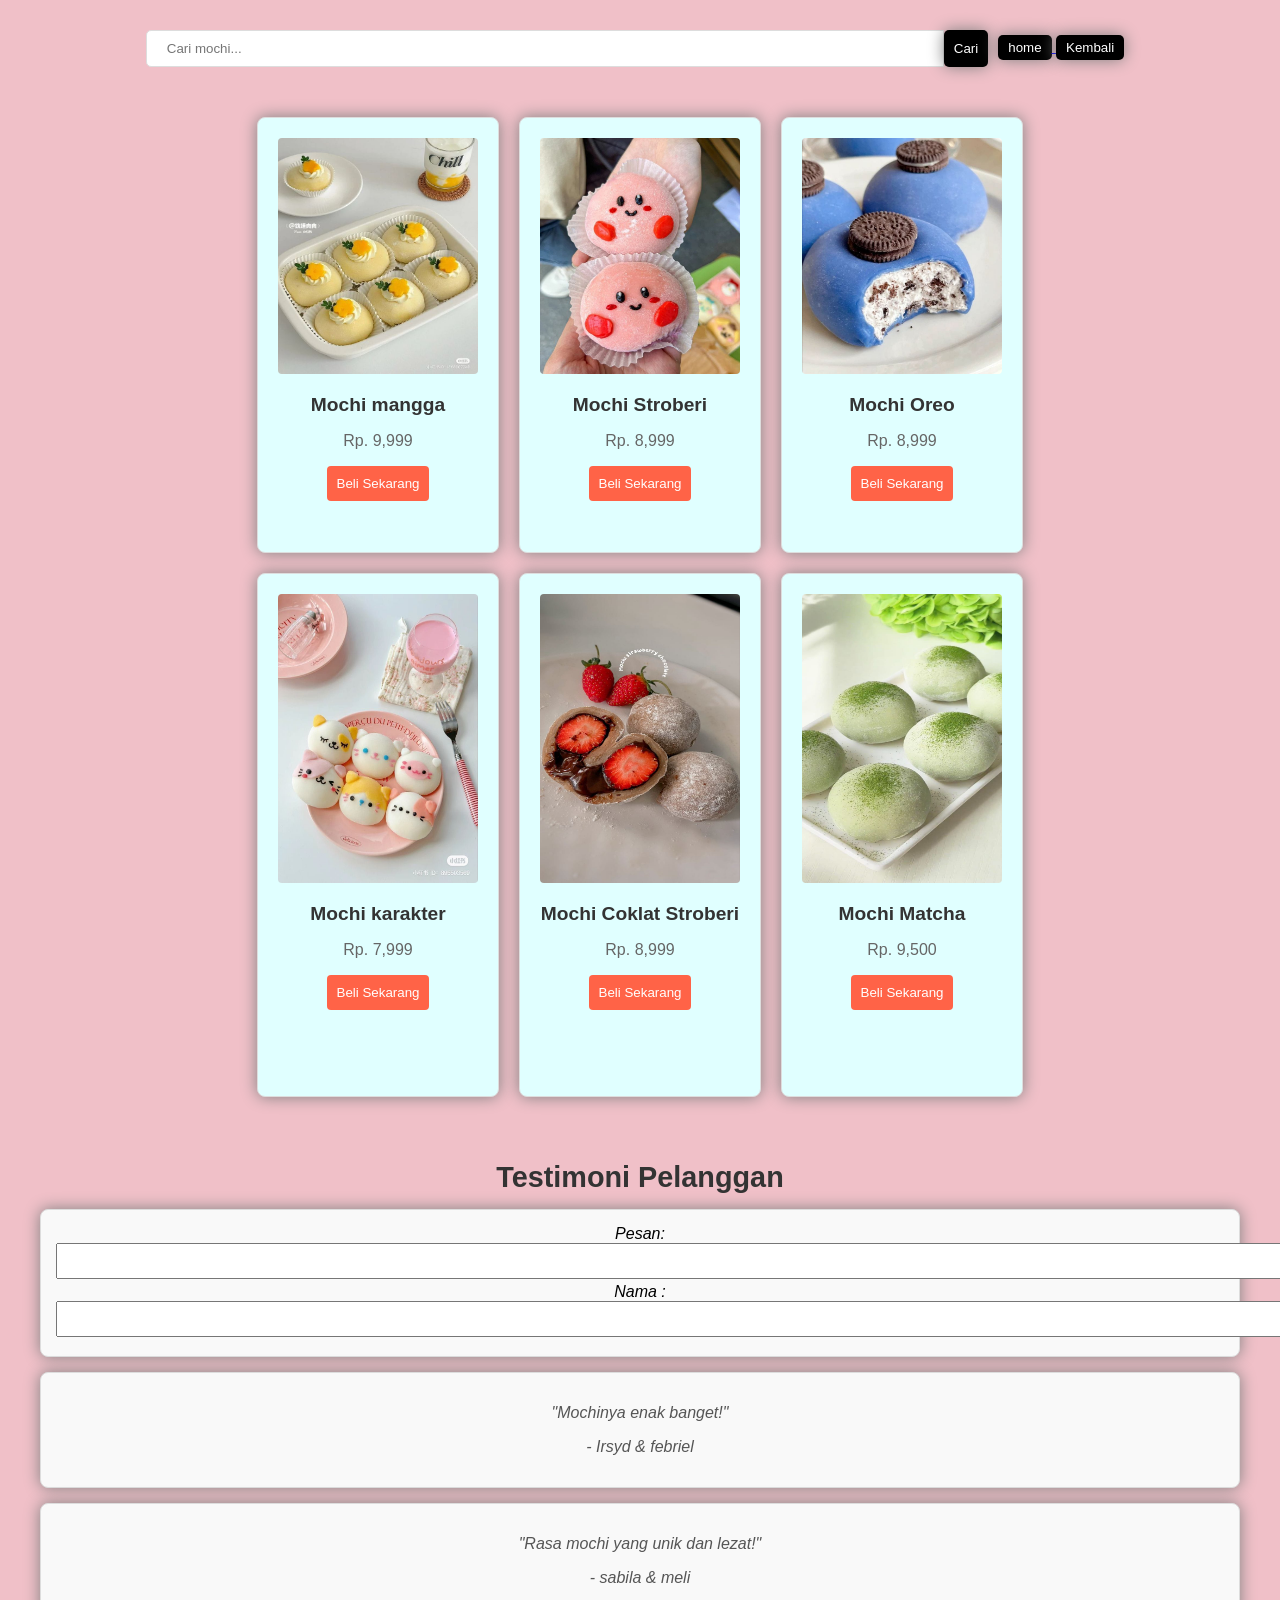
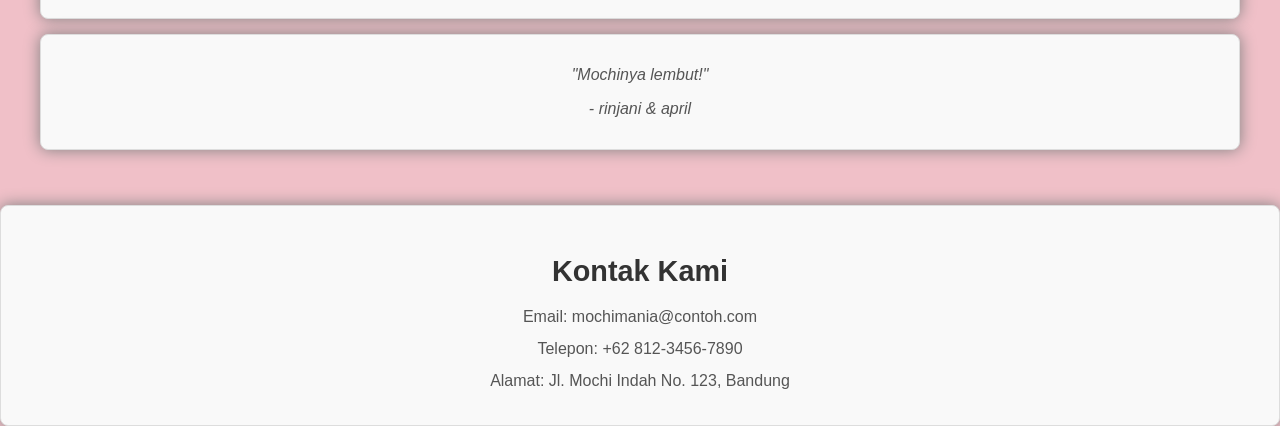
==== cihuy.html @ eee8ad58 "menambahkan project kelas 11" ====
<!DOCTYPE html>
<html lang="id">

<head>
    <meta charset="UTF-8">
    <meta name="viewport" content="width=device-width, initial-scale=1.0">
    <title>MochiMania - Toko Mochi Online</title>
    <style>
        body {
            font-family: Arial, sans-serif;
            margin: 0;
            padding: 0;
            background-color: rgb(240, 192, 200);
        }

        .product-list {
            display: flex;
            gap: 20px;
            justify-content: center;
            margin: 20px;
        }

        .product {
            border: 1px solid #ddd;
            padding: 20px;
            text-align: center;
            width: 200px;
            border-radius: 8px;
            background-color: #E0FFFF;
            box-shadow: 0 0 1rem gray;
            transition: transform 0.3s ease, box-shadow 0.3s ease;
        }

        .product:hover {
            transform: translateY(-10px);
            box-shadow: 0 0 1rem gray;
        }

        .product img {
            width: 100%;
            height: 60%;
            border-radius: 4px;
        }

        .product h2 {
            font-size: 1.2em;
            color: #333;
        }

        .product p {
            font-size: 1em;
            color: #666;
        }

        .product button {
            background-color: #ff6347;
            color: #fff;
            border: none;
            padding: 10px;
            cursor: pointer;
            border-radius: 4px;
        }


        .product button:hover {
            padding: 10px;
            background-color: rgb(255, 102, 1);
            border: none;
            border-radius: 4px;
            color: #ffffff;
            font-size: 16px;
            cursor: pointer;
        }

        .search-bar {
            display: flex;
            justify-content: center;
            margin-top: 20px;
            padding: 10px;

        }

        .search-bar input {
            width: 60%;
            padding: 12px;
            border: 1px solid #ddd;
            border-radius: 5px 0 0 5px;
            padding: 10px 20px;
        }

        .home {
            border: none;
            padding: 5px 10px;
            border-radius: 5px;
        }

        .search-bar button {
            background-color: #000000;
            color: #fff;
            border: none;
            padding: 5px 10px;
            border-radius: 5px;
            transition: background-color 0.3s ease;
            box-shadow: 0 0 1rem gray;
        }

        .search-bar button:hover {
            background-color: #0056b3;
        }

        .testimonials {
            margin: 20px;
            padding: 20px;
            text-align: center;
        }

        .testimonials h2 {
            font-size: 1.8em;
            color: #333;
            margin-bottom: 15px;
        }

        .testimonial {
            margin-bottom: 15px;
            padding: 15px;
            background-color: #f9f9f9;
            border-radius: 8px;
            border: 1px solid #ddd;
            box-shadow: 0 0 1rem gray;
            font-style: italic;
        }

        .testimonial p {
            color: #555;
        }

        .contact {
            margin: 0px;
            margin-bottom: 0px;
            padding: 20px;
            background-color: #f9f9f9;
            border: 1px solid #ddd;
            border-radius: 8px;
            text-align: center;
            box-shadow: 0 0 1rem gray;
        }

        .contact h2 {
            font-size: 1.8em;
            color: #333;
            margin-bottom: 5px;
            line-height: 1.5;
        }

        .contact p {
            color: #555;
            line-height: 1.0;
        }
    </style>
</head>

<body>
    <section class="search-bar">
        <input type="text" id="searchInput" placeholder="Cari mochi...">
        <button onclick="searchProduct()">Cari</button>
        <section class="home">
            <a href="bebas.html">
                <button>home</button>
            </a>
            <button onclick="goBack()">Kembali</button>
        </section>
    </section>
    <section class="product-list" id="productList">
    </section>
    <section class="product-list">
        <div class="product">
            <img src="mochi gtw.jpg" alt="Mochi Kacang">
            <h2>Mochi mangga</h2>
            <p>Rp. 9,999</p>
            <a href="https://wa.me/62895331376961"><button>Beli Sekarang</button></a>
        </div>
        <div class="product">
            <img src="mochi stawberry.jpg" alt="Mochi Stroberi">
            <h2>Mochi Stroberi</h2>
            <p>Rp. 8,999</p>
            <a href="https://wa.me/6288223035819"><button>Beli Sekarang</button></a>
        </div>
        <div class="product">
            <img src="mochi oreo.jpg" alt="Mochi Kacang">
            <h2>Mochi Oreo</h2>
            <p>Rp. 8,999</p>
            <a href="https://wa.me/89636922157"><button>Beli Sekarang</button></a>
        </div>
    </section>
    <section class="product-list">
        <div class="product">
            <img src="moci kucing.jpg" alt="Mochi Kacang">
            <h2>Mochi karakter</h2>
            <p>Rp. 7,999</p>
            <a href="wa.me/6283861117667"><button>Beli Sekarang</button></a>
        </div>
        <div class="product">
            <img src="mochi cs.jpg" alt="Mochi Stroberi">
            <h2>Mochi Coklat Stroberi</h2>
            <p>Rp. 8,999</p>
            <a href="wa.me/6289656514991"><button>Beli Sekarang</button></a>
        </div>
        <div class="product">
            <img src="mochi matcha.jpg" alt="Mochi Kacang">
            <h2>Mochi Matcha</h2>
            <p>Rp. 9,500</p>
            <a href="https://wa.me/628993949856"><button>Beli Sekarang</button></a>
        </div>
    </section>
    <section class="testimonials">
        <h2>Testimoni Pelanggan</h2>
        <div class="testimonial">
            <label for="message">Pesan:</label>
            <textarea id="message" name="message" rows="2" cols="160" required></textarea>
            <label for="message">Nama :</label>
            <textarea id="message" name="message" rows="2" cols="160" required></textarea>

        </div>

        <div class="testimonial">
            <p>"Mochinya enak banget!"</p>
            <p>- Irsyd & febriel</p>
        </div>
        <div class="testimonial">
            <p>"Rasa mochi yang unik dan lezat!"</p>
            <p>- sabila & meli </p>
        </div>
        <div class="testimonial">
            <p>"Mochinya lembut!"</p>
            <p>- rinjani & april</p>
        </div>
    </section>
    <section class="contact">
        <h2>Kontak Kami</h2>
        <p>Email: mochimania@contoh.com</p>
        <p>Telepon: +62 812-3456-7890</p>
        <p>Alamat: Jl. Mochi Indah No. 123, Bandung</p>
    </section>
    </section>
    <script>
        function searchProduct() {
            const searchQuery = document.getElementById("searchInput").value.toLowerCase();
            const products = document.querySelectorAll(".product");

            products.forEach(product => {
                const productName = product.querySelector("h2").innerText.toLowerCase();
                const productDescription = product.querySelector("p").innerText.toLowerCase();

                if (productName.includes(searchQuery) || productDescription.includes(searchQuery)) {
                    product.style.display = "block";
                } else {
                    product.style.display = "none";
                }
            });
        }
        function goBack() {
            window.history.back();
        }

    </script>
</body>

</html>
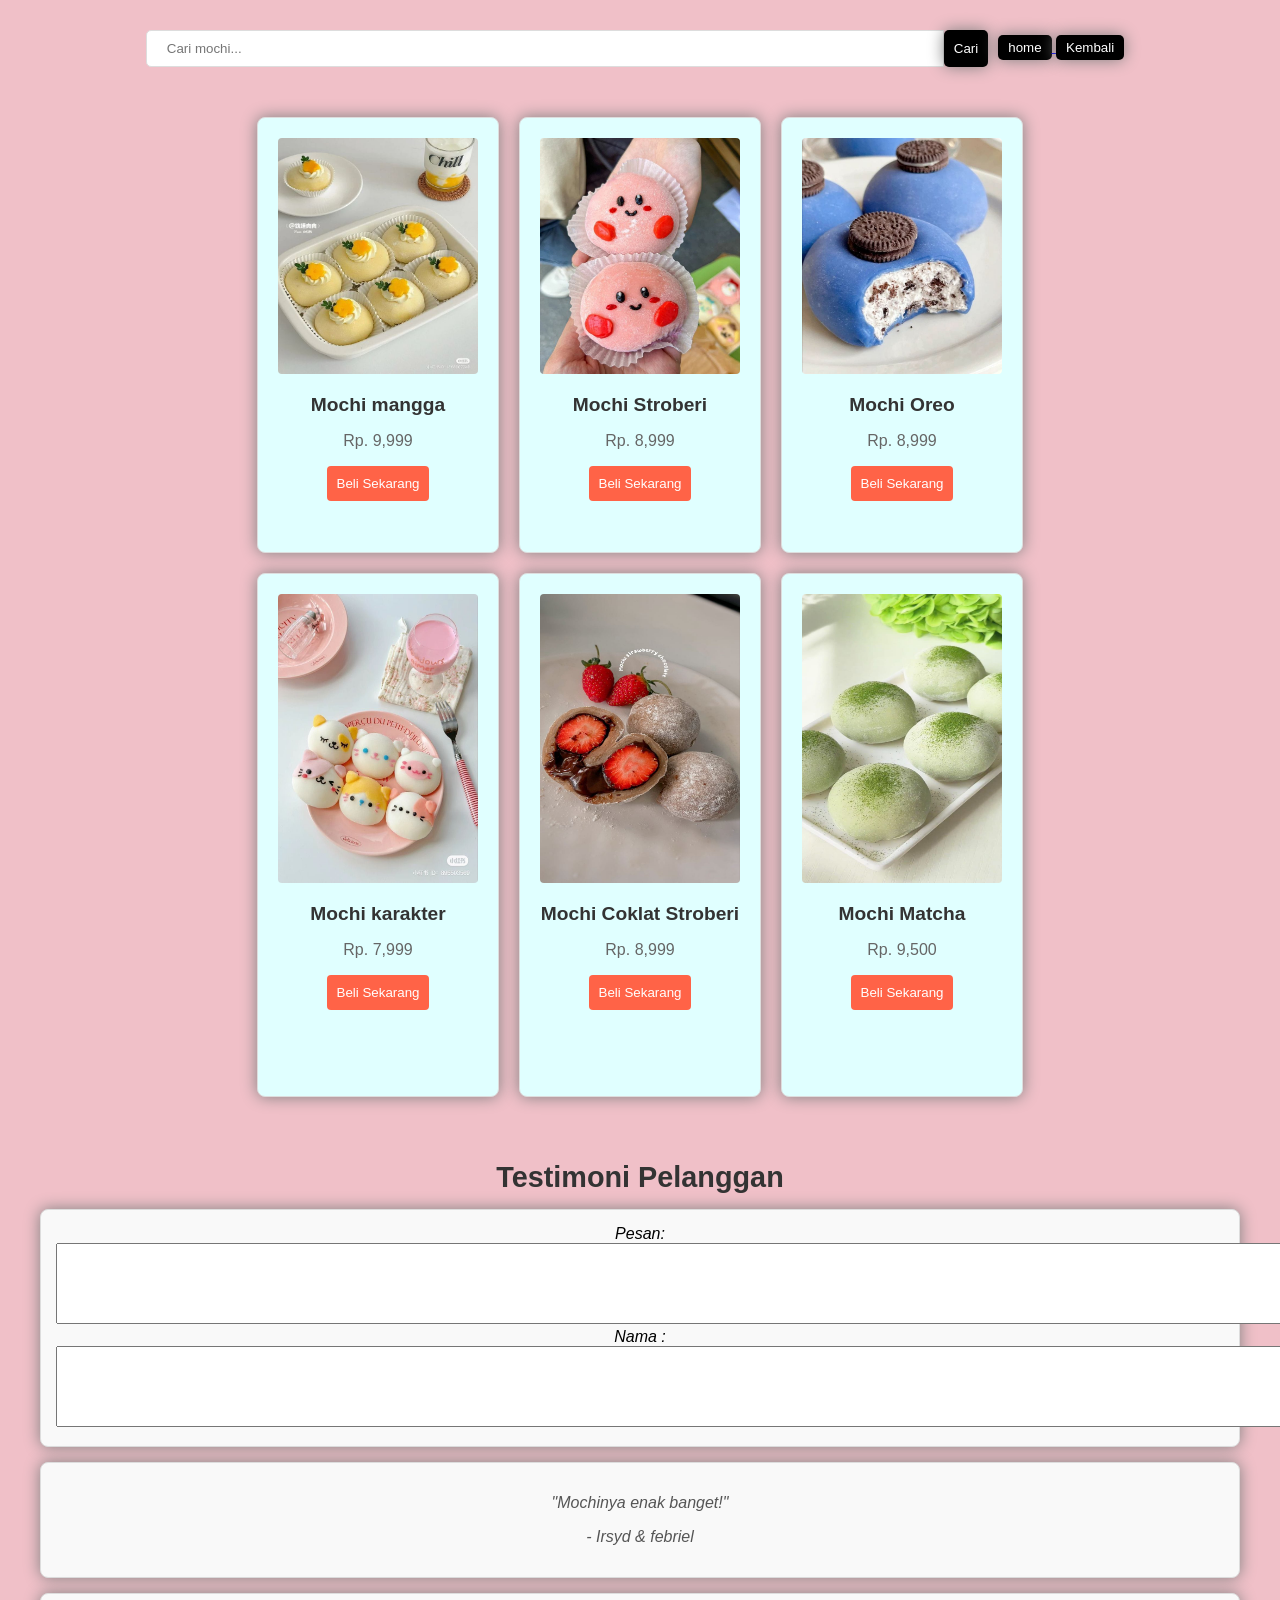
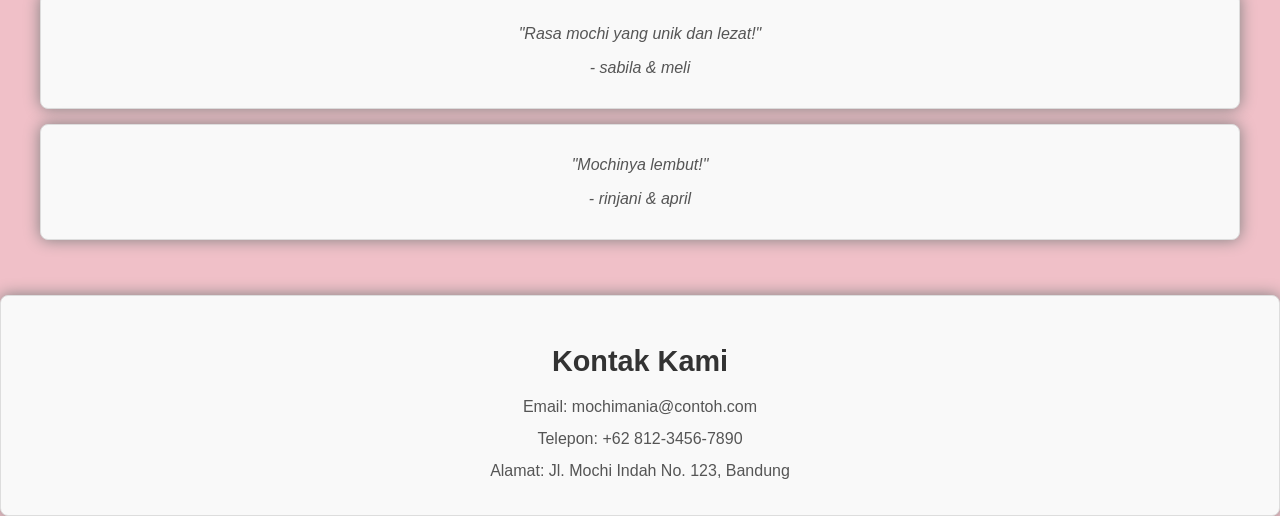
==== commit f3d26610: "menambahkan web kenangan kelas 11" ====
--- a/cihuy.html
+++ b/cihuy.html
@@ -216,9 +216,9 @@
         <h2>Testimoni Pelanggan</h2>
         <div class="testimonial">
             <label for="message">Pesan:</label>
-            <textarea id="message" name="message" rows="2" cols="160" required></textarea>
+            <textarea id="message" name="message" rows="5" cols="190" required></textarea>
             <label for="message">Nama :</label>
-            <textarea id="message" name="message" rows="2" cols="160" required></textarea>
+            <textarea id="message" name="message" rows="5" cols="190" required></textarea>
 
         </div>
 
